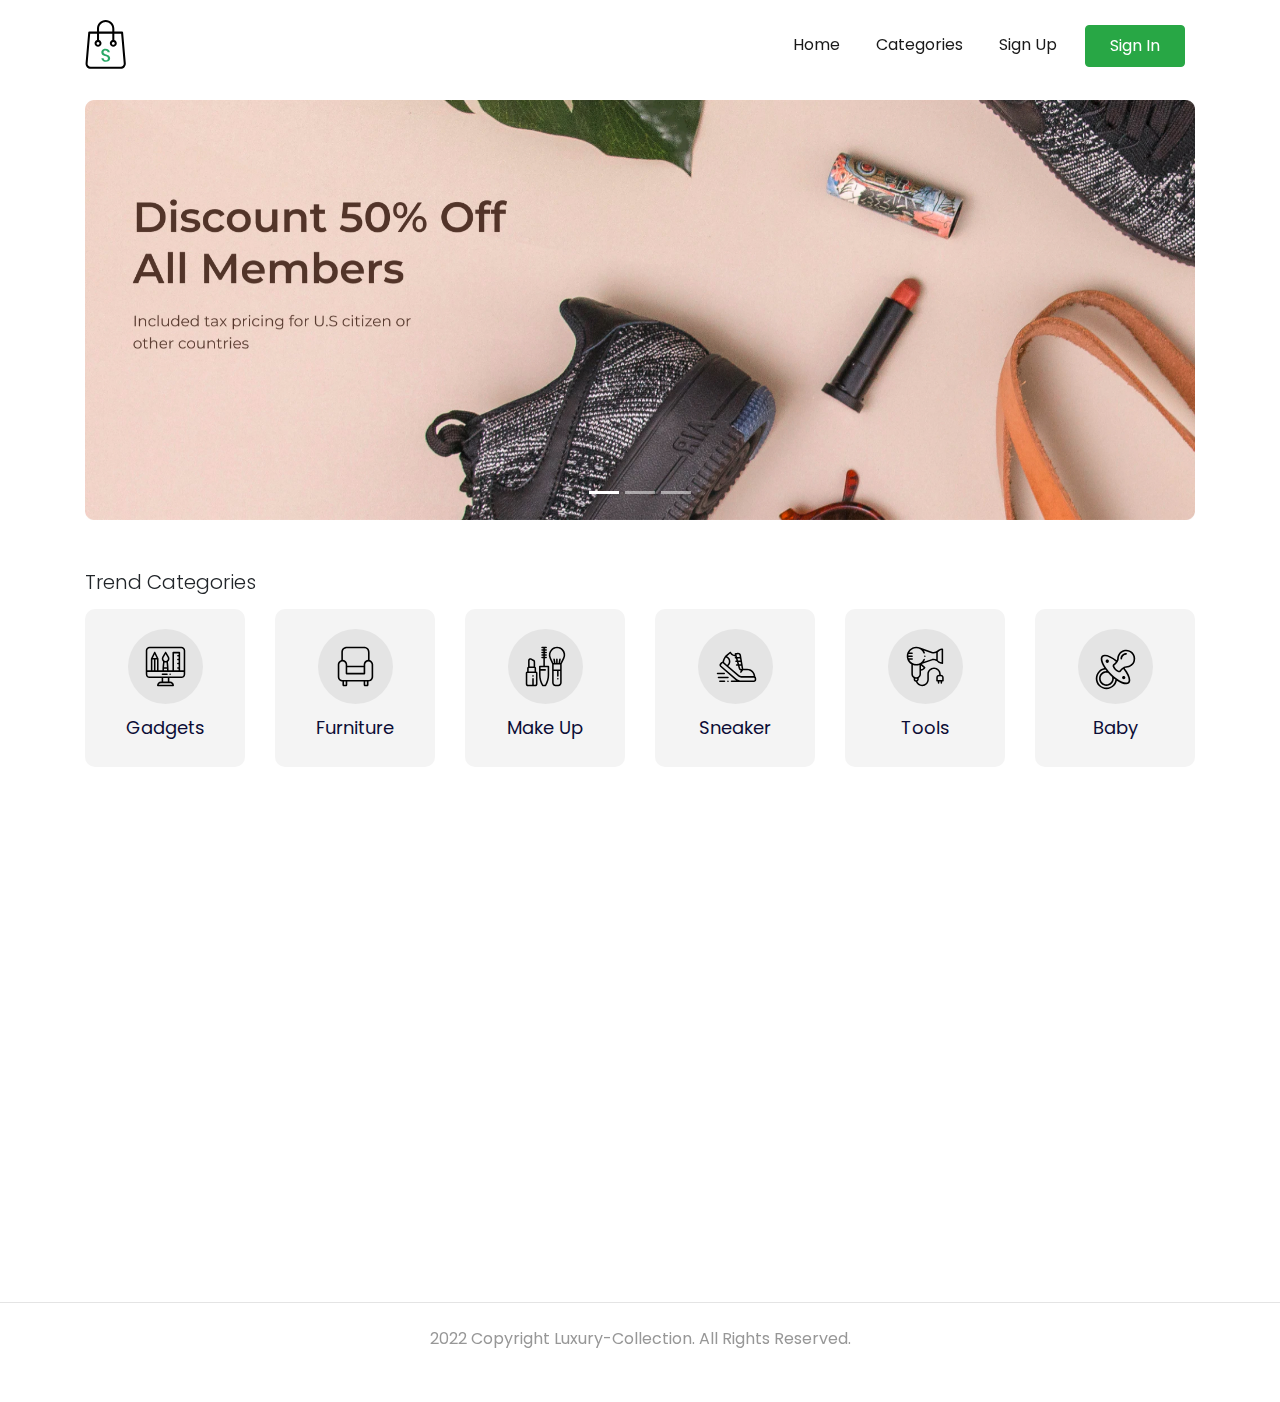
==== index.html @ 447e7310 "Finish home page & category page" ====
<!doctype html>
<html lang="en">
  <head>
    <!-- Required meta tags -->
    <meta charset="utf-8">
    <meta name="viewport" content="width=device-width, initial-scale=1, shrink-to-fit=no">

    <!-- Bootstrap CSS -->
    <link href="https://unpkg.com/aos@2.3.1/dist/aos.css" rel="stylesheet" />
    <link href="assets/css/main.css" rel="stylesheet" />
    <title>Luxury Collection - Your One Stop Shopping</title>
  </head>
  <body clas="d-flex flex-column min-vh-100">
    <nav class="navbar navbar-expand-lg navbar-light navbar-store fixed-top navbar-fixed-top" data-aos="fade-down">
      <div class="container">
        <a href="/index.html" class="navbar-brand">
          <img src="assets/images/logo.svg" alt="">
        </a>
        <button class="navbar-toggler" type="button" data-toggle="collapse" data-target="#navbarResponsive">
          <span class="navbar-toggler-icon"></span>
        </button>
        <div class="collapse navbar-collapse" id="navbarResponsive">
          <ul class="navbar-nav ml-auto">
            <li class="nav-item active">
              <a href="/index.html" class="nav-link active">Home</a>
            </li>
            <li class="nav-item active">
              <a href="/categories.html" class="nav-link">Categories</a>
            </li>
            <li class="nav-item active">
              <a href="/index.html" class="nav-link">Sign Up</a>
            </li>
            <li class="nav-item active">
              <a href="/index.html" class="btn btn-success nav-link px-4 text-white rounded">Sign In</a>
            </li>
          </ul>
        </div>
      </div>
    </nav>

    <!-- page content -->
    <div class="page-content page-home">

      <!-- banner -->
      <section class="store-carousel">
        <div class="container">
          <div class="row">
            <div class="col-lg-12" data-aos="zoom-in">
              <div class="carousel slide" id="storeCarousel" data-ride="carousel">
                <ol class="carousel-indicators">
                  <li class="active" data-target="#storeCarousel" data-slide-to="0"></li>
                  <li data-target="#storeCarousel" data-slide-to="1"></li>
                  <li data-target="#storeCarousel" data-slide-to="2"></li>
                </ol>
                <div class="carousel-inner">
                  <div class="carousel-item active">
                    <img class="d-block w-100" src="assets/images/banner.jpg" alt="">
                  </div>
                  <div class="carousel-item">
                    <img class="d-block w-100" src="assets/images/banner.jpg" alt="">
                  </div>
                  <div class="carousel-item">
                    <img class="d-block w-100" src="assets/images/banner.jpg" alt="">
                  </div>
                </div>
              </div>
            </div>
        </div>
      </section>

      <!-- top categories -->
      <section class="store-trend-categories">
        <div class="container">
          <div class="row">
            <div class="col-12" data-aos="fade-up">
              <h5>Trend Categories</h5>
            </div>
          </div>
          <div class="row">
            <div class="col-6 col-md-3 col-lg-2" data-aos="fade-up" data-aos-delay="100">
              <a href="#" class="component-categories d-block">
                <div class="categories-image">
                  <img src="assets/images/categories-gadgets.svg" alt="" class="w-100">
                </div>
                <p class="categories-text">Gadgets</p>
              </a>
            </div>
            <div class="col-6 col-md-3 col-lg-2" data-aos="fade-up" data-aos-delay="200">
              <a href="#" class="component-categories d-block">
                <div class="categories-image">
                  <img src="assets/images/categories-furniture.svg" alt="" class="w-100">
                </div>
                <p class="categories-text">Furniture</p>
              </a>
            </div>
            <div class="col-6 col-md-3 col-lg-2" data-aos="fade-up" data-aos-delay="300">
              <a href="#" class="component-categories d-block">
                <div class="categories-image">
                  <img src="assets/images/categories-makeup.svg" alt="" class="w-100">
                </div>
                <p class="categories-text">Make Up</p>
              </a>
            </div>
            <div class="col-6 col-md-3 col-lg-2" data-aos="fade-up" data-aos-delay="400">
              <a href="#" class="component-categories d-block">
                <div class="categories-image">
                  <img src="assets/images/categories-sneaker.svg" alt="" class="w-100">
                </div>
                <p class="categories-text">Sneaker</p>
              </a>
            </div>
            <div class="col-6 col-md-3 col-lg-2" data-aos="fade-up" data-aos-delay="500">
              <a href="#" class="component-categories d-block">
                <div class="categories-image">
                  <img src="assets/images/categories-tools.svg" alt="" class="w-100">
                </div>
                <p class="categories-text">Tools</p>
              </a>
            </div>
            <div class="col-6 col-md-3 col-lg-2" data-aos="fade-up" data-aos-delay="600">
              <a href="#" class="component-categories d-block">
                <div class="categories-image">
                  <img src="assets/images/categories-baby.svg" alt="" class="w-100">
                </div>
                <p class="categories-text">Baby</p>
              </a>
            </div>
          </div>
        </div>
      </section>

      <!-- new products -->
      <section class="store-new-products">
        <div class="container">
          <div class="row">
            <div class="col-12" data-aos="fade-up">
              <h5>New Products</h5>
            </div>
          </div>
          <div class="row">
            <div class="col-6 col-md-4 col-lg-3" data-aos="fade-up" data-aos-delay="100">
              <a href="/detail.html" class="component-product d-block">
                <div class="product-thumbnail">
                  <div class="product-image" style="background-image: url('assets/images/products-apple-watch.jpg');"></div>
                </div>
                <div class="product-text">Apple Watch 4</div>
                <div class="product-price">$690</div>
              </a>
            </div>
            <div class="col-6 col-md-4 col-lg-3" data-aos="fade-up" data-aos-delay="200">
              <a href="/detail.html" class="component-product d-block">
                <div class="product-thumbnail">
                  <div class="product-image" style="background-image: url('assets/images/products-orange-bogotta.jpg');"></div>
                </div>
                <div class="product-text">Orange Bogotta</div>
                <div class="product-price">$320</div>
              </a>
            </div>
            <div class="col-6 col-md-4 col-lg-3" data-aos="fade-up" data-aos-delay="300">
              <a href="/detail.html" class="component-product d-block">
                <div class="product-thumbnail">
                  <div class="product-image" style="background-image: url('assets/images/products-sofa-ternyaman.jpg');"></div>
                </div>
                <div class="product-text">Sofa Nyaman Mantap</div>
                <div class="product-price">$2,250</div>
              </a>
            </div>
            <div class="col-6 col-md-4 col-lg-3" data-aos="fade-up" data-aos-delay="400">
              <a href="/detail.html" class="component-product d-block">
                <div class="product-thumbnail">
                  <div class="product-image" style="background-image: url('assets/images/products-bubuk-maketti.jpg');"></div>
                </div>
                <div class="product-text">Bubuk Maketti</div>
                <div class="product-price">$125</div>
              </a>
            </div>
            <div class="col-6 col-md-4 col-lg-3" data-aos="fade-up" data-aos-delay="500">
              <a href="/detail.html" class="component-product d-block">
                <div class="product-thumbnail">
                  <div class="product-image" style="background-image: url('assets/images/products-tatakan-gelas.jpg');"></div>
                </div>
                <div class="product-text">Premium Coasters</div>
                <div class="product-price">$115</div>
              </a>
            </div>
            <div class="col-6 col-md-4 col-lg-3" data-aos="fade-up" data-aos-delay="600">
              <a href="/detail.html" class="component-product d-block">
                <div class="product-thumbnail">
                  <div class="product-image" style="background-image: url('assets/images/products-mavic-kawe.jpg');"></div>
                </div>
                <div class="product-text">Mavic Kawe</div>
                <div class="product-price">$540</div>
              </a>
            </div>
            <div class="col-6 col-md-4 col-lg-3" data-aos="fade-up" data-aos-delay="700">
              <a href="/detail.html" class="component-product d-block">
                <div class="product-thumbnail">
                  <div class="product-image" style="background-image: url('assets/images/products-black-edition-nike.jpg');"></div>
                </div>
                <div class="product-text">Blak Edition Nike</div>
                <div class="product-price">$5,200</div>
              </a>
            </div>
            <div class="col-6 col-md-4 col-lg-3" data-aos="fade-up" data-aos-delay="800">
              <a href="/detail.html" class="component-product d-block">
                <div class="product-thumbnail">
                  <div class="product-image" style="background-image: url('assets/images/products-monkey-toys.jpg');"></div>
                </div>
                <div class="product-text">Monkey Toys</div>
                <div class="product-price">$245</div>
              </a>
            </div>
          </div>
        </div>
      </section>
    </div>

    <footer class="mt-auto">
      <div class="container">
        <div class="row">
          <div class="col-12 text-center">
            <p class="pt-4 pb-2">
              2022 Copyright Luxury-Collection. All Rights Reserved.
            </p>
          </div>
        </div>
      </div>
    </footer>

    <script src="/vendor/jquery/jquery.min.js"></script>
    <script src="/vendor/bootstrap/js/bootstrap.bundle.min.js"></script>
    <script src="https://unpkg.com/aos@2.3.1/dist/aos.js"></script>
    <script>
      AOS.init();
    </script>
    <script src="assets/js/navbar-scroll.js"></script>
  </body>
</html>
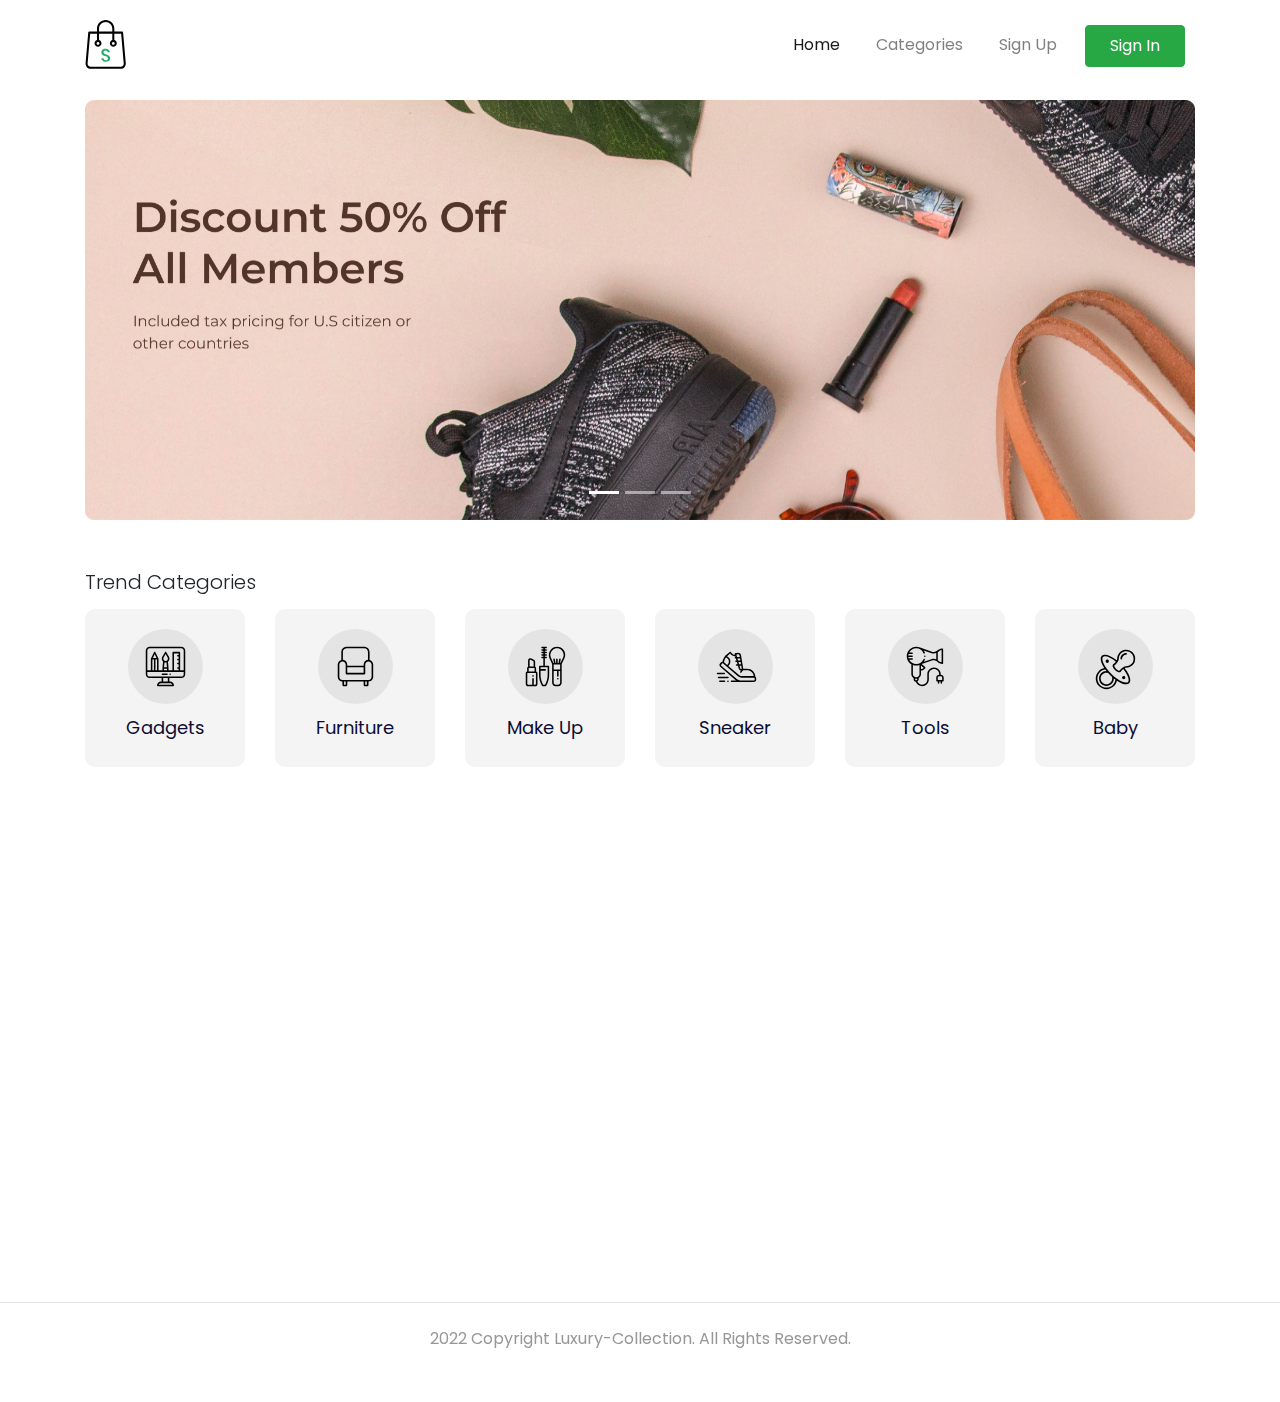
==== commit b89e6a42: "finish detail page" ====
--- a/index.html
+++ b/index.html
@@ -24,13 +24,13 @@
             <li class="nav-item active">
               <a href="/index.html" class="nav-link active">Home</a>
             </li>
-            <li class="nav-item active">
+            <li class="nav-item">
               <a href="/categories.html" class="nav-link">Categories</a>
             </li>
-            <li class="nav-item active">
+            <li class="nav-item">
               <a href="/index.html" class="nav-link">Sign Up</a>
             </li>
-            <li class="nav-item active">
+            <li class="nav-item">
               <a href="/index.html" class="btn btn-success nav-link px-4 text-white rounded">Sign In</a>
             </li>
           </ul>
